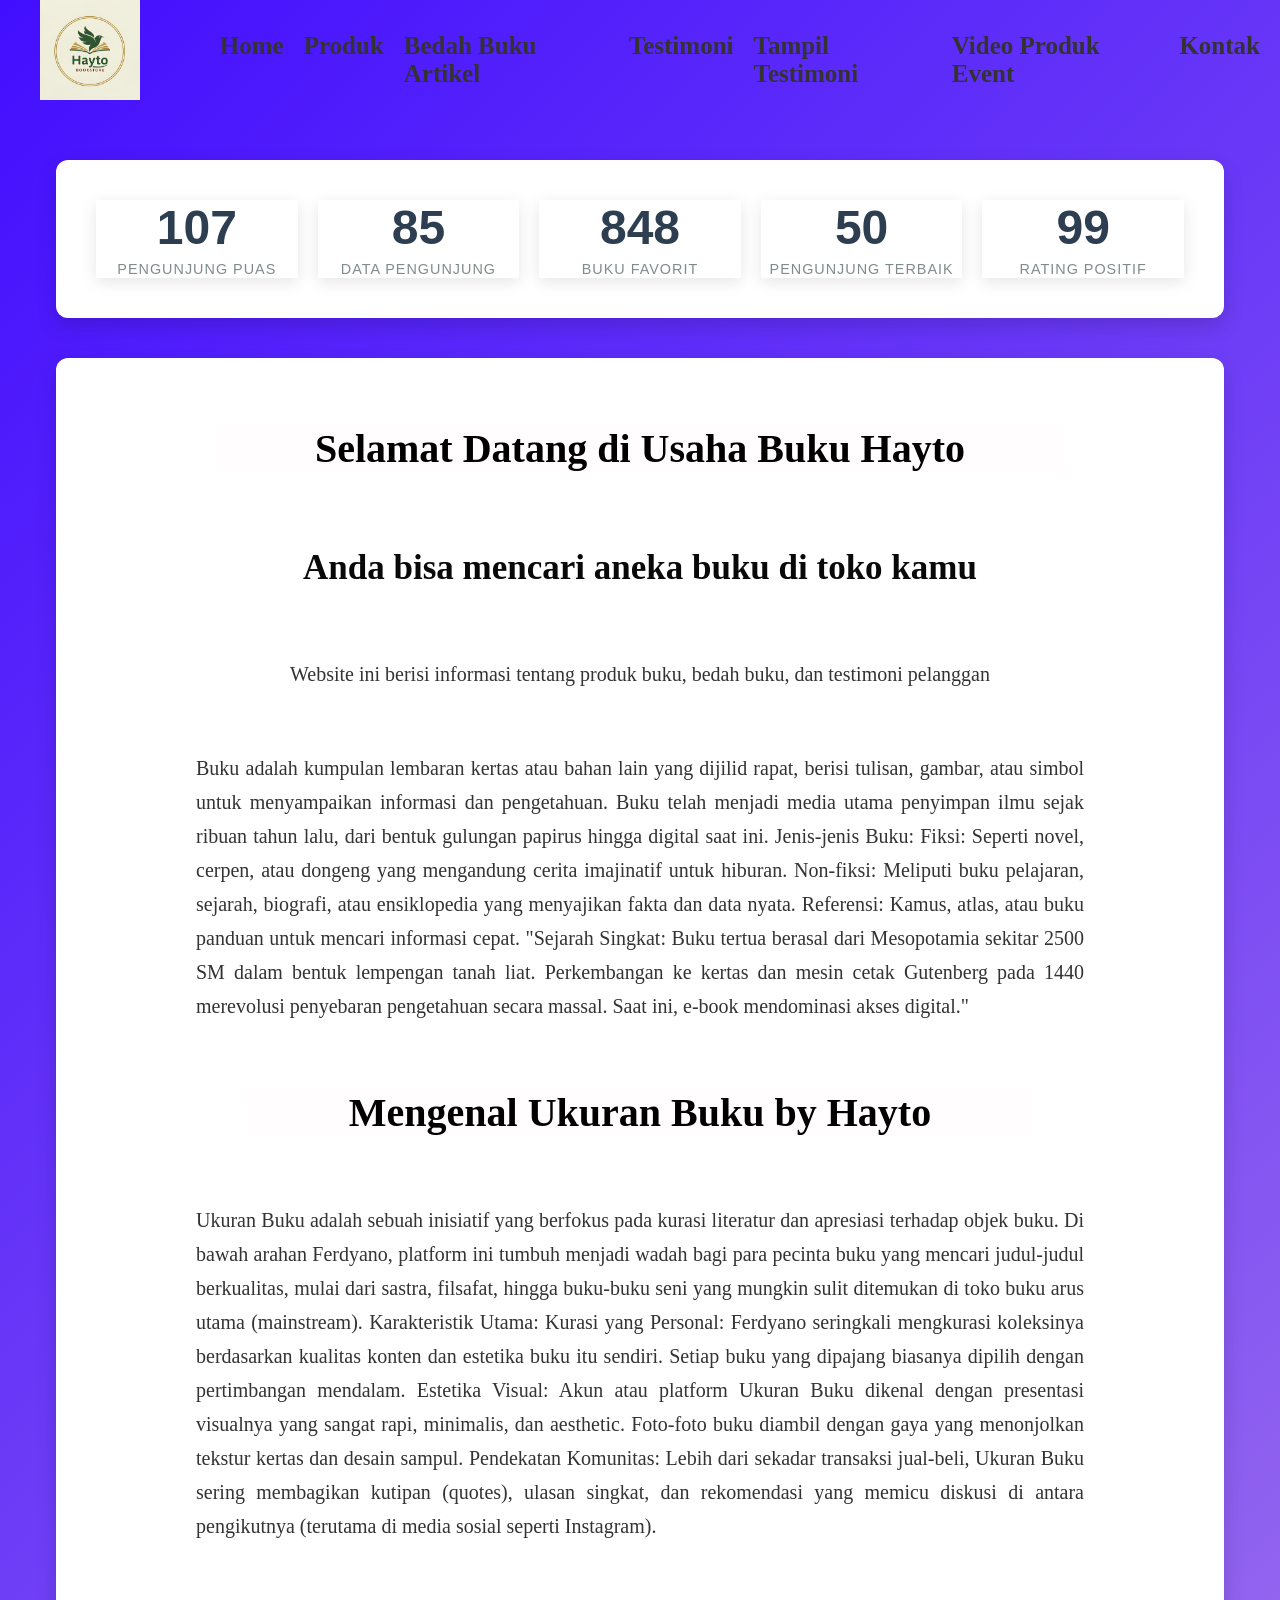
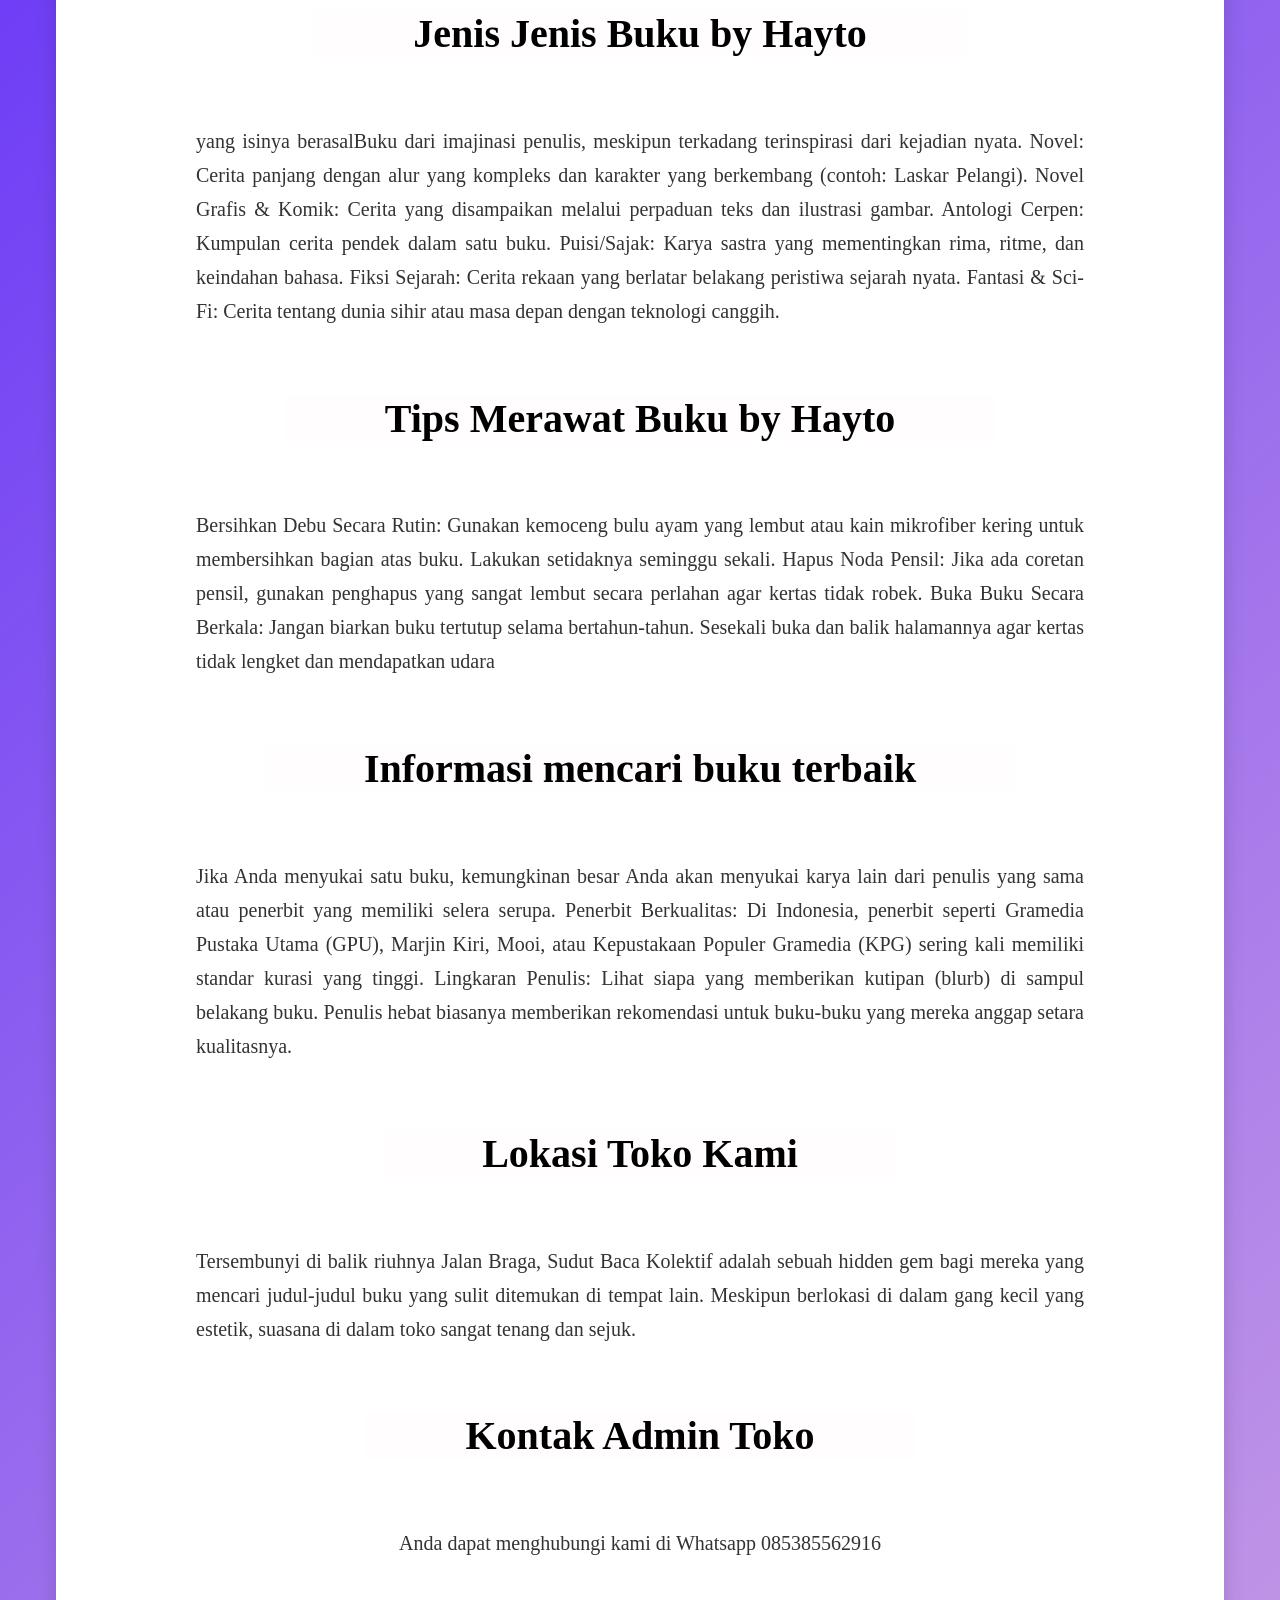
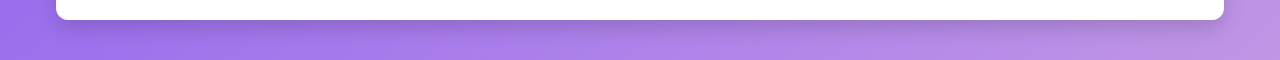
==== index.html @ 50b46e7b "Tambahkan Folder images untuk foto" ====
<!DOCTYPE html>
<html lang="id">
<head>
    <meta charset="UTF-8">
    <meta name="viewport" content="width=device-width, initial-scale=1.0">
    <title>Profile Usaha Buku Ferdyano</title>
    <link rel="stylesheet" href="style.css">
</head>

<body>

<nav class="navbar">
    <div class="nav-container">
        <img src="images/image.png" alt="Logo" class="logo">

        <ul class="nav-menu">
            <li><a href="index.html">Home</a></li>
            <li><a href="produk.html">Produk</a></li>
            <li><a href="Bedah Buku Artikel.html">Bedah Buku Artikel</a></li>
            <li><a href="Testimoni.html">Testimoni</a></li>
            <li><a href="Tampil Testimoni.html">Tampil Testimoni</a></li>
            <li><a href="Video Produk Event.html">Video Produk Event</a></li>
            <li><a href="Kontak.html">Kontak</a></li>
        </ul>
    </div>
</nav>

</body>

  <div class="container">
  <div class="stat-card">
    <span class="counter" data-target="150">0</span>
    <span class="label">Pengunjung Puas</span>
  </div>

  <div class="stat-card">
    <span class="counter" data-target="85">0</span>
    <span class="label">Data Pengunjung</span>
  </div>

  <div class="stat-card">
    <span class="counter" data-target="1200">0</span>
    <span class="label">Buku Favorit</span>
  </div>

  <div class="stat-card">
    <span class="counter" data-target="50">0</span>
    <span class="label">Pengunjung Terbaik</span>
  </div>

  <div class="stat-card">
    <span class="counter" data-target="99">0</span>
    <span class="label">Rating Positif</span>
  </div>
</div>
<script>
  const counters = document.querySelectorAll('.counter');
  
  counters.forEach(counter => {
    const updateCount = () => {
      const target = +counter.getAttribute('data-target');
      const count = +counter.innerText;
      
      // Mengatur durasi animasi agar halus
      const speed = 150; 
      const increment = target / speed;

      if (count < target) {
        counter.innerText = Math.ceil(count + increment);
        setTimeout(updateCount, 15);
      } else {
        counter.innerText = target;
      }
    };

    updateCount();
  });
</script>
<body>

<div class="container">
    <h1>Selamat Datang di Usaha Buku Hayto</h1>
    <h2>Anda bisa mencari aneka buku di toko kamu</h2>
    <p>Website ini berisi informasi tentang produk buku, bedah buku, dan testimoni pelanggan</p>
    <p>Buku adalah kumpulan lembaran kertas atau bahan lain yang dijilid rapat, berisi tulisan, gambar, atau simbol untuk menyampaikan informasi dan pengetahuan. Buku telah menjadi media utama penyimpan ilmu sejak ribuan tahun lalu, dari bentuk gulungan papirus hingga digital saat ini.
        
    
    Jenis-jenis Buku:
    Fiksi: Seperti novel, cerpen, atau dongeng yang mengandung cerita imajinatif untuk hiburan.
    Non-fiksi: Meliputi buku pelajaran, sejarah, biografi, atau ensiklopedia yang menyajikan fakta dan data nyata.
    Referensi: Kamus, atlas, atau buku panduan untuk mencari informasi cepat.
"Sejarah Singkat:
Buku tertua berasal dari Mesopotamia sekitar 2500 SM dalam bentuk lempengan tanah liat. Perkembangan ke kertas dan mesin cetak Gutenberg pada 1440 merevolusi penyebaran pengetahuan secara massal. Saat ini, e-book mendominasi akses digital."
</p>

<h1>Mengenal Ukuran Buku by Hayto</h1>
<p>Ukuran Buku adalah sebuah inisiatif yang berfokus pada kurasi literatur dan apresiasi terhadap objek buku. Di bawah arahan Ferdyano, platform ini tumbuh menjadi wadah bagi para pecinta buku yang mencari judul-judul berkualitas, mulai dari sastra, filsafat, hingga buku-buku seni yang mungkin sulit ditemukan di toko buku arus utama (mainstream).
Karakteristik Utama:
Kurasi yang Personal: Ferdyano seringkali mengkurasi koleksinya berdasarkan kualitas konten dan estetika buku itu sendiri. Setiap buku yang dipajang biasanya dipilih dengan pertimbangan mendalam.
Estetika Visual: Akun atau platform Ukuran Buku dikenal dengan presentasi visualnya yang sangat rapi, minimalis, dan aesthetic. Foto-foto buku diambil dengan gaya yang menonjolkan tekstur kertas dan desain sampul.
Pendekatan Komunitas: Lebih dari sekadar transaksi jual-beli, Ukuran Buku sering membagikan kutipan (quotes), ulasan singkat, dan rekomendasi yang memicu diskusi di antara pengikutnya (terutama di media sosial seperti Instagram).</p>
<h1>Jenis Jenis Buku by Hayto</h1>
<p> yang isinya berasalBuku dari imajinasi penulis, meskipun terkadang terinspirasi dari kejadian nyata.
Novel: Cerita panjang dengan alur yang kompleks dan karakter yang berkembang (contoh: Laskar Pelangi).
Novel Grafis & Komik: Cerita yang disampaikan melalui perpaduan teks dan ilustrasi gambar.
Antologi Cerpen: Kumpulan cerita pendek dalam satu buku.
Puisi/Sajak: Karya sastra yang mementingkan rima, ritme, dan keindahan bahasa.
Fiksi Sejarah: Cerita rekaan yang berlatar belakang peristiwa sejarah nyata.
Fantasi & Sci-Fi: Cerita tentang dunia sihir atau masa depan dengan teknologi canggih.</p>
<h1>Tips Merawat Buku by Hayto</h1>
<p>Bersihkan Debu Secara Rutin: Gunakan kemoceng bulu ayam yang lembut atau kain mikrofiber kering untuk membersihkan bagian atas buku. Lakukan setidaknya seminggu sekali.
Hapus Noda Pensil: Jika ada coretan pensil, gunakan penghapus yang sangat lembut secara perlahan agar kertas tidak robek.
Buka Buku Secara Berkala: Jangan biarkan buku tertutup selama bertahun-tahun. Sesekali buka dan balik halamannya agar kertas tidak lengket dan mendapatkan udara</p>
<H1>Informasi mencari buku terbaik </H1>
<p>Jika Anda menyukai satu buku, kemungkinan besar Anda akan menyukai karya lain dari penulis yang sama atau penerbit yang memiliki selera serupa.
Penerbit Berkualitas: Di Indonesia, penerbit seperti Gramedia Pustaka Utama (GPU), Marjin Kiri, Mooi, atau Kepustakaan Populer Gramedia (KPG) sering kali memiliki standar kurasi yang tinggi.
Lingkaran Penulis: Lihat siapa yang memberikan kutipan (blurb) di sampul belakang buku. Penulis hebat biasanya memberikan rekomendasi untuk buku-buku yang mereka anggap setara kualitasnya.</p>
<h1>Lokasi Toko Kami</h1>
<p>Tersembunyi di balik riuhnya Jalan Braga, Sudut Baca Kolektif adalah sebuah hidden gem bagi mereka yang mencari judul-judul buku yang sulit ditemukan di tempat lain. Meskipun berlokasi di dalam gang kecil yang estetik, suasana di dalam toko sangat tenang dan sejuk.</p>
<h1>Kontak Admin Toko</h1>
<p>Anda dapat menghubungi kami di Whatsapp 085385562916</p>
</div>
</body>
</html>
---- style.css ----
body {
    background : linear-gradient(135deg,#420eff, #ffd9d9,#ffe602,#1cf8c1,#ff0202 );
    font-family: Arial, Helvetica, sans-serif;
    animation: gradientBG 5s ease infinite;
    background-size: 600% 600%;
}

@keyframes gradientBG {
  0% {background-position: 0% 50%;}
  50% {background-position: 100% 50%;}
  100% {background-position: 0% 50%;}
}

h1 {
    color: #ffffff;
    background-color: #ffffff;
    text-align: center;
    font-size: 40px;
}

h2 {
    color: #ffffff;
    text-align: center;
    font-size: 30px;
    font-family: 'Times New Roman', Times, serif;
}

p {
    color: #ffffff;
    font-size: 18px;
    text-align: center;
    padding-left: 100px;
    padding-right: 100px;
}


body {
    margin: 0;
}

.navbar {
    background-color: #e6c87b00;
}


.nav-container {
    display: flex;
    align-items: center;
    justify-content: flex-start; /* ubah ini */
    gap: 40px; /* jarak logo dan menu */
    padding: 0 20px; /* jarak kiri kanan */
    padding-left: 40px;
}

.logo {
    height: 100px;
}

.nav-menu {
    list-style: none;
    display: flex;
    gap: 20px;
}

.nav-menu a {
    text-decoration: none;
    color: #333;
    font-weight: bold;
}

.daftar-produk {
display: grid;
grid-template-columns: repeat(auto-fit,
minmax(250px, 1fr));
gap: 20px;
padding: 20px;
}
.produk {
background-color: #fff;
border: 1px solid #ddd;
padding: 15px;
border-radius: 10px;
text-align: center;
box-shadow: 0 2px 6px rgb(255, 255, 255);
}
.produk img {
width: 150px;
height: auto;
border-radius: 5px;
margin-bottom: 10px;
}
.produk h2 {font-size: 20px;
color: #2c3e50;
}
.produk h3 {
font-size: 16px;
color: #2c3e50;
}
.harga {
font-weight: bold;
color: #27ae60;
text-align: center;
}
.deskripsi {
font-size: 14px;
color: #555;
}

.artikel {
max-width: 700px;
margin: auto;
padding: 20px;
background-color: #fdfdfd;
font-family: 'Georgia', serif;
line-height: 1.8;
}
.artikel .penulis {
font-style: italic;
color: #666;
margin-bottom: 20px;
}

.artikel .sampul {
width: 180px;
float: right;
margin: 0 0 20px 20px;
border: 1px solid #ccc;
box-shadow: 2px 2px 6px rgba(0,0,0,0.1);
}
.artikel blockquote {
font-style: italic;
padding-left: 20px;
margin: 20px 0;
border-left: 4px solid #999;
color: #444;
background-color: #f9f9f9;
}
.btn-kembali {
display: inline-block;
margin-top: 30px;
padding: 10px 16px;
background-color: #0066cc;
color: white;
text-decoration: none;
border-radius: 4px;
}
.btn-kembali:hover {
background-color: #004d99;
}

h1 {
    color: #000000;
    background-color: #fffdfd;
    font-family: "poppins";
    text-align: left;
    font-size: 40px;
    padding-left: 100px; 
    padding-right: 100px; 
}

h2 {
    color: #000000f6;
    font-family: "poppins";
    text-align: center;
    font-size: 30px;
    padding-left: 100px; 
    padding-right: 100px; 
}

p {
    color: #070707;
    font-family: "poppins";
    text-align: justify;
    font-size: 20px;
    padding-left: 100px; 
    padding-right: 100px; 
}

.navbar ul {
  display: flex;            
  justify-content: center;  
  list-style: none;         
  margin: 10;
  padding: 10;
  gap : 20px;
  font-family: poppins;
  font-size: 25px;
}

.formulir {
max-width: 600px;
margin: auto;
padding: 20px;
background-color: #fafafa;
border-radius: 10px;
box-shadow: 0 0 10px rgba(0,0,0,0.1);
}
form label {
display: block;
margin-top: 10px;
font-weight: bold;
}
form input,
form select,
form textarea {
width: 100%;
padding: 8px;
margin-top: 5px;
margin-bottom: 15px;
border-radius: 5px;
border: 1px solid #ccc;
}
form button {
background-color: #3498db;
color: white;
padding: 10px 15px;
border: none;
border-radius: 5px;
cursor: pointer;
}
form button:hover {
background-color: #2980b9;
}

.rating {
    font-size: 75px;      
    color: #FFD700;       
    margin-right: 5px;   
    text-align: center;
}

.container {
    display: flex;
    justify-content: space-around;
    flex-wrap: wrap; /* Agar responsif di HP */
    gap: 20px;
    padding: 50px;
    background-color: #f4f7f6;
    font-family: 'Segoe UI', Tahoma, Geneva, Verdana, sans-serif;
  }

  .stat-card {
    background: white;
    padding: 0px;
    border-radius: 0px;
    box-shadow: 0 4px 15px rgba(0,0,0,0.1);
    text-align: center;
    flex: 1;
    min-width: 150px;
  }

  .counter {
    display: block;
    font-size: 3rem;
    font-weight: 800;
    color: #2c3e50;
    margin-bottom: 5px;
  }

  .label {
    color: #7f8c8d;
    text-transform: uppercase;
    font-size: 0.9rem;
    letter-spacing: 1px;
  }

.logo {
    display: flex;
    justify-content: center;
    align-items: center;
}
.logo img {
    width: 150px;
    height: auto;
}

.logo {
    text-align: center;
    margin-bottom: 20px; /* atur jaraknya di sini */
    background-color: #ffffff00;
}

body {
    margin: 0;
    font-family: Arial, sans-serif;
    background-color: #f4d94f; /* kuning tetap */
}

.container {
    background-color: white;
    width: 85%;
    max-width: 1100px;
    margin: 40px auto;
    padding: 40px;
    border-radius: 12px;
    box-shadow: 0 8px 20px rgba(0,0,0,0.15);
}

section {
    margin-bottom: 40px;
}

p {
    line-height: 1.7;
    color: #333;
}

.judul-buku {
    font-size: 38px;
    font-weight: bold;
    text-align: center;
    color: #333;
    margin-bottom: 20px;
}

h2 {
    font-size: 35px;
}

#judul-produk {
    font-size: 40px !important;
    font-weight: bold;
}

.card-buku {
            background-color: white;
            width: 100%;
            max-width: 560px; /* Menyesuaikan ukuran standar video Youtube */
            border-radius: 12px;
            overflow: hidden;
            box-shadow: 0 4px 15px rgba(0,0,0,0.1);
            transition: 0.3s;
            width: 100%;
            max-width: 500px; /* Tentukan lebar maksimal */
            margin-left: auto;
            margin-right: auto;
            display: block; /* Memastikan elemen dianggap sebagai blok */
        }

        .video-container {
            position: relative;
            width: 100%;
            padding-bottom: 56.25%; /* Rasio 16:9 */
            height: 0;
        }

        .video-container iframe {
            position: absolute;
            top: 0;
            left: 0;
            width: 100%;
            height: 100%;
            border: none;
        }

        .konten {
            padding: 20px;
        }

        .judul-buku {
            font-size: 24px;
            color: #333;
            margin: 0 0 10px 0;
            font-weight: bold;
        }

        .harga-buku {
            font-size: 20px;
            color: #e67e22; /* Warna orange agar menonjol */
            font-weight: 600;
            margin-bottom: 15px;
        }

        .deskripsi {
            font-size: 16px;
            color: #666;
            line-height: 1.6;
        }
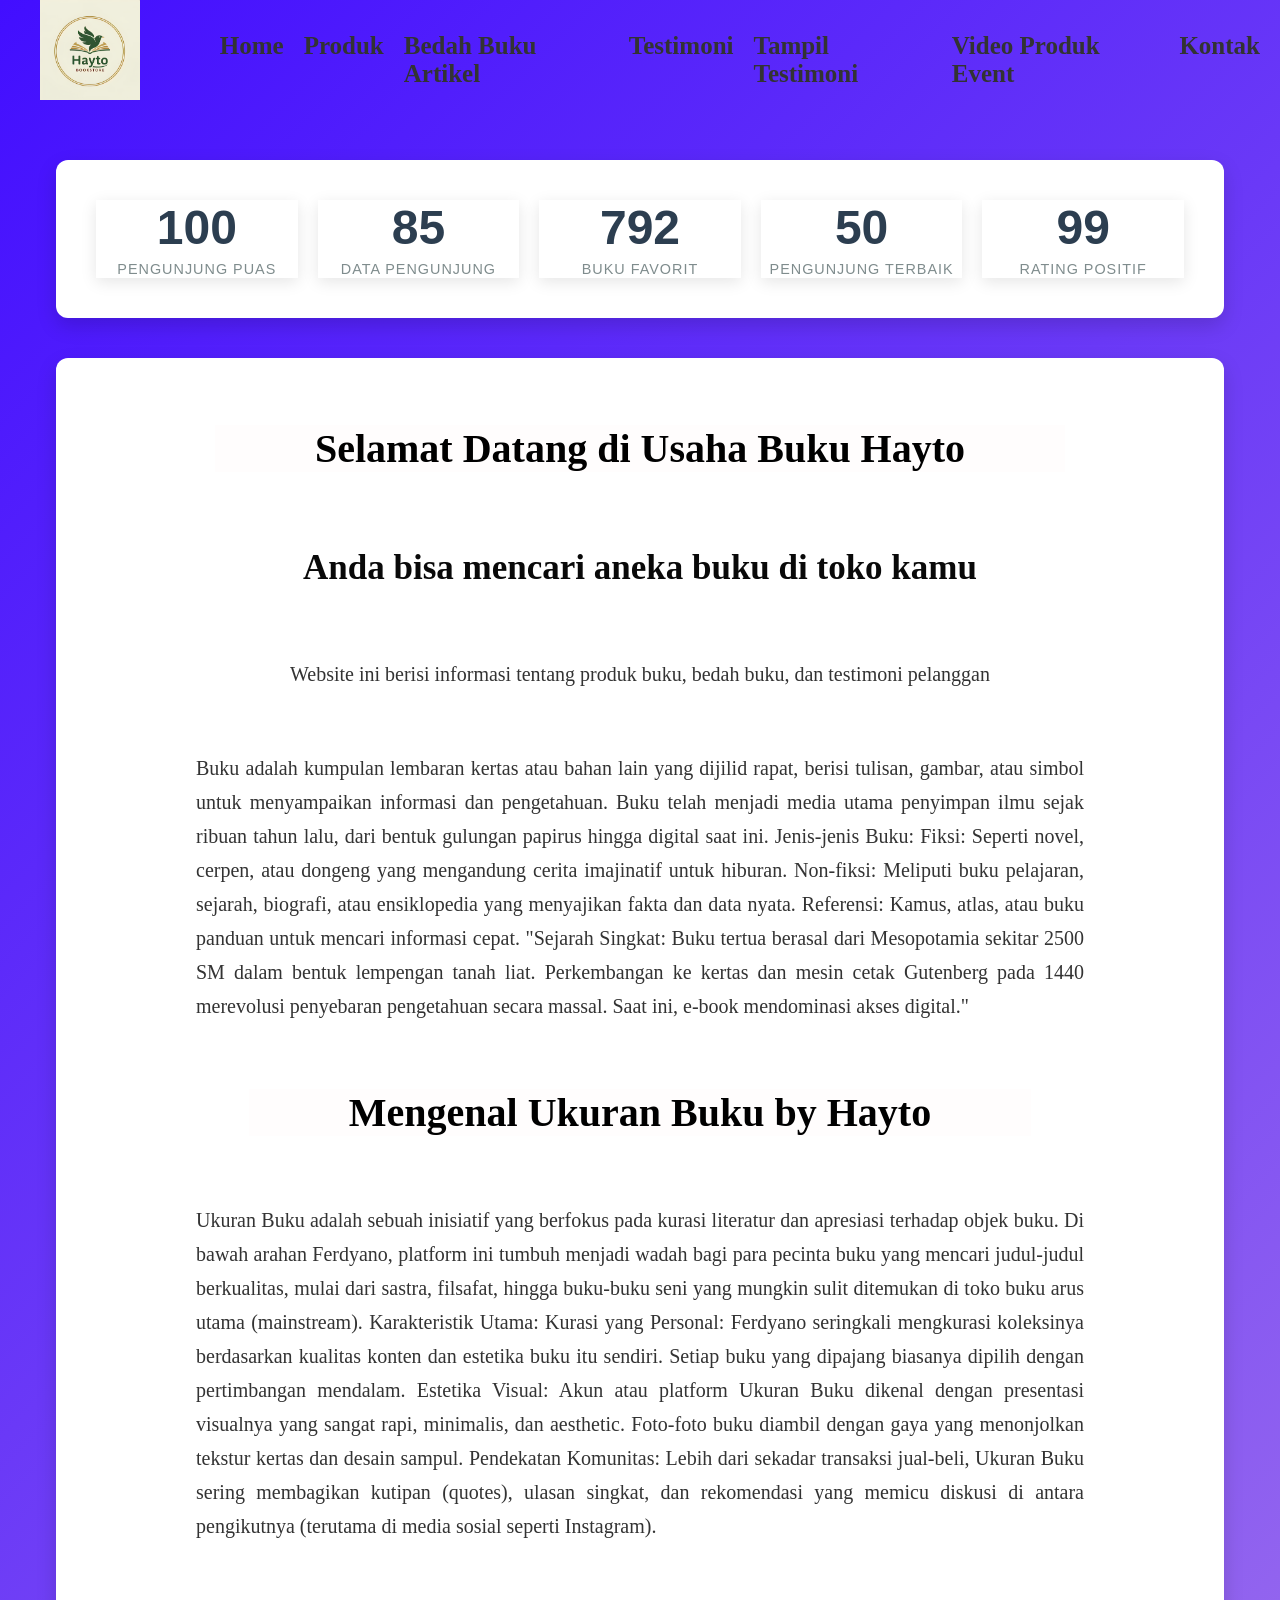
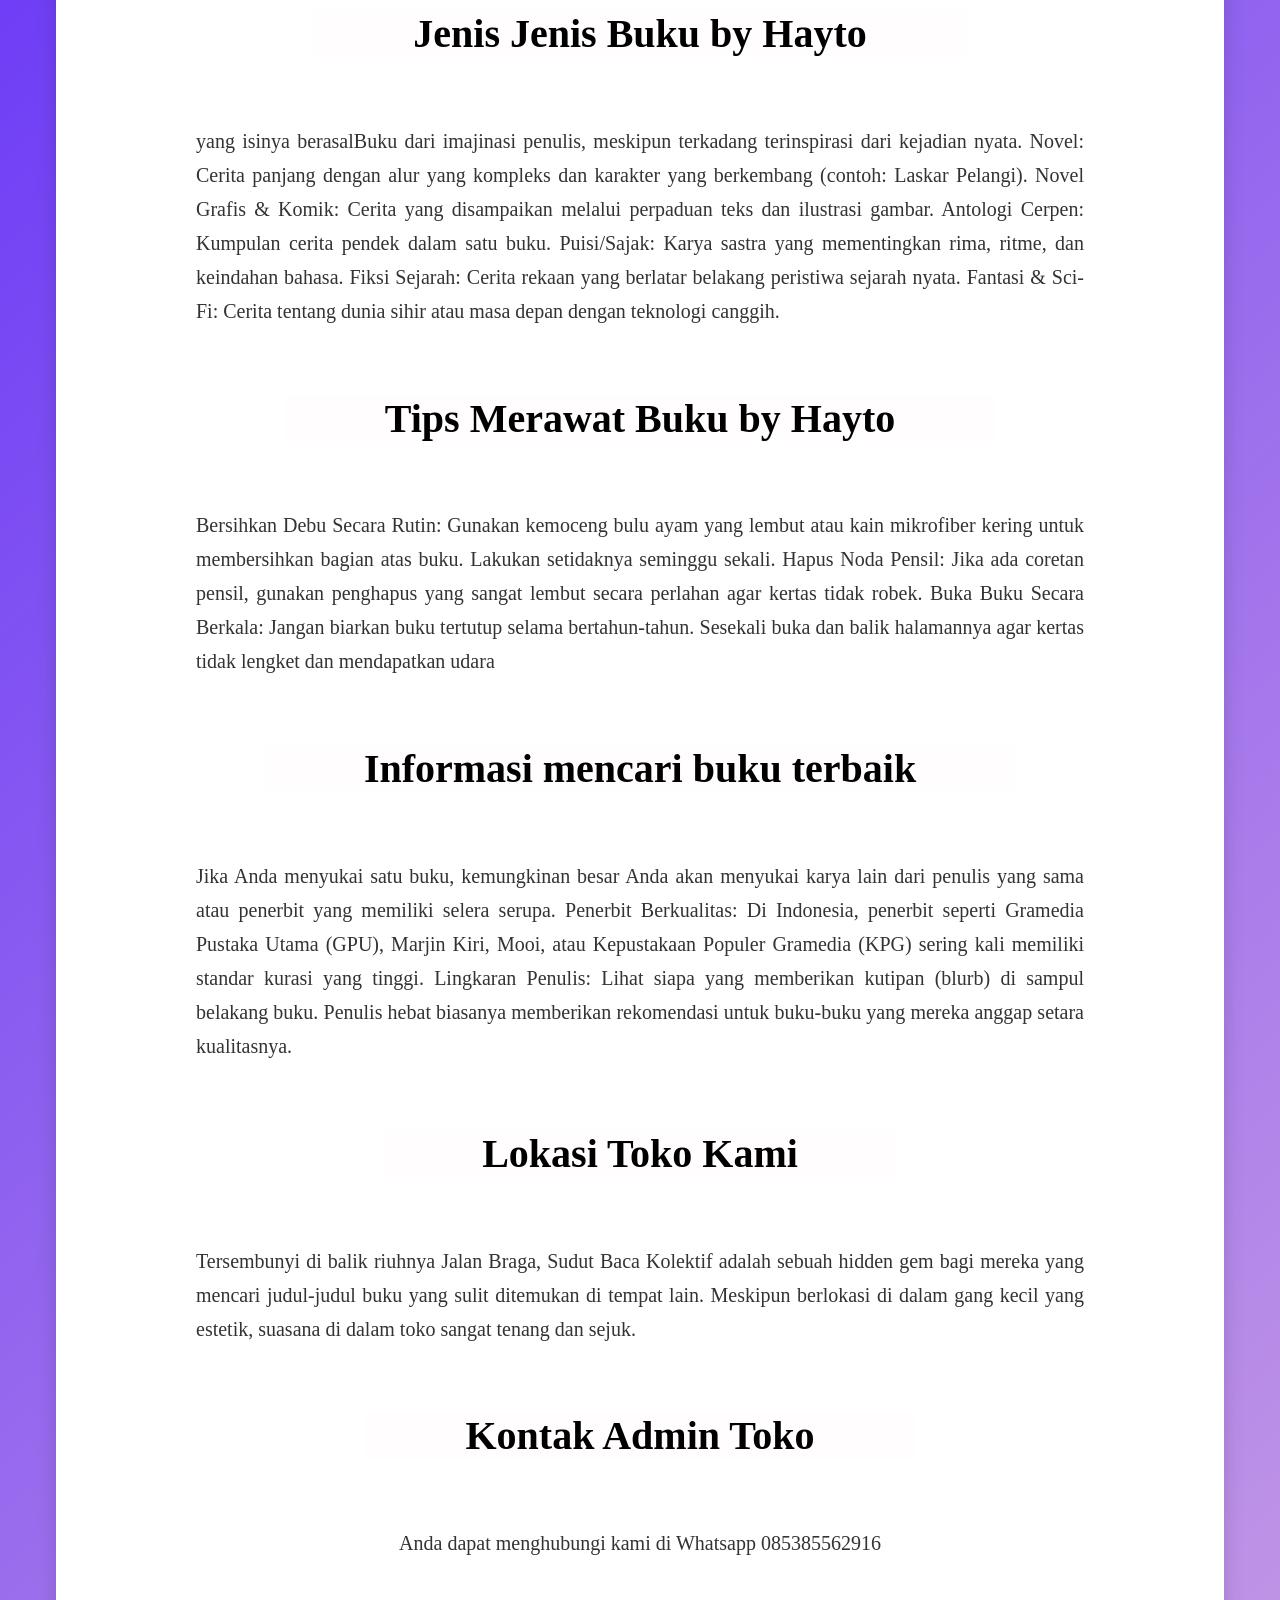
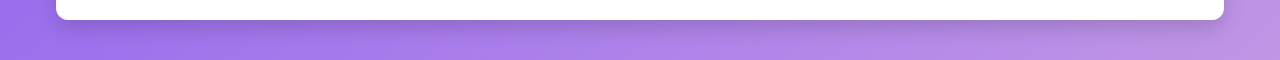
==== commit 4efde874: "Update index.html with new bookstore profile content Removed old HTML content and replaced it with u" ====
--- a/index.html
+++ b/index.html
@@ -15,7 +15,7 @@
 
         <ul class="nav-menu">
             <li><a href="index.html">Home</a></li>
-            <li><a href="produk.html">Produk</a></li>
+            <li><a href="Produk.html">Produk</a></li>
             <li><a href="Bedah Buku Artikel.html">Bedah Buku Artikel</a></li>
             <li><a href="Testimoni.html">Testimoni</a></li>
             <li><a href="Tampil Testimoni.html">Tampil Testimoni</a></li>
@@ -124,3 +124,4 @@
 </html>
 
 
+
